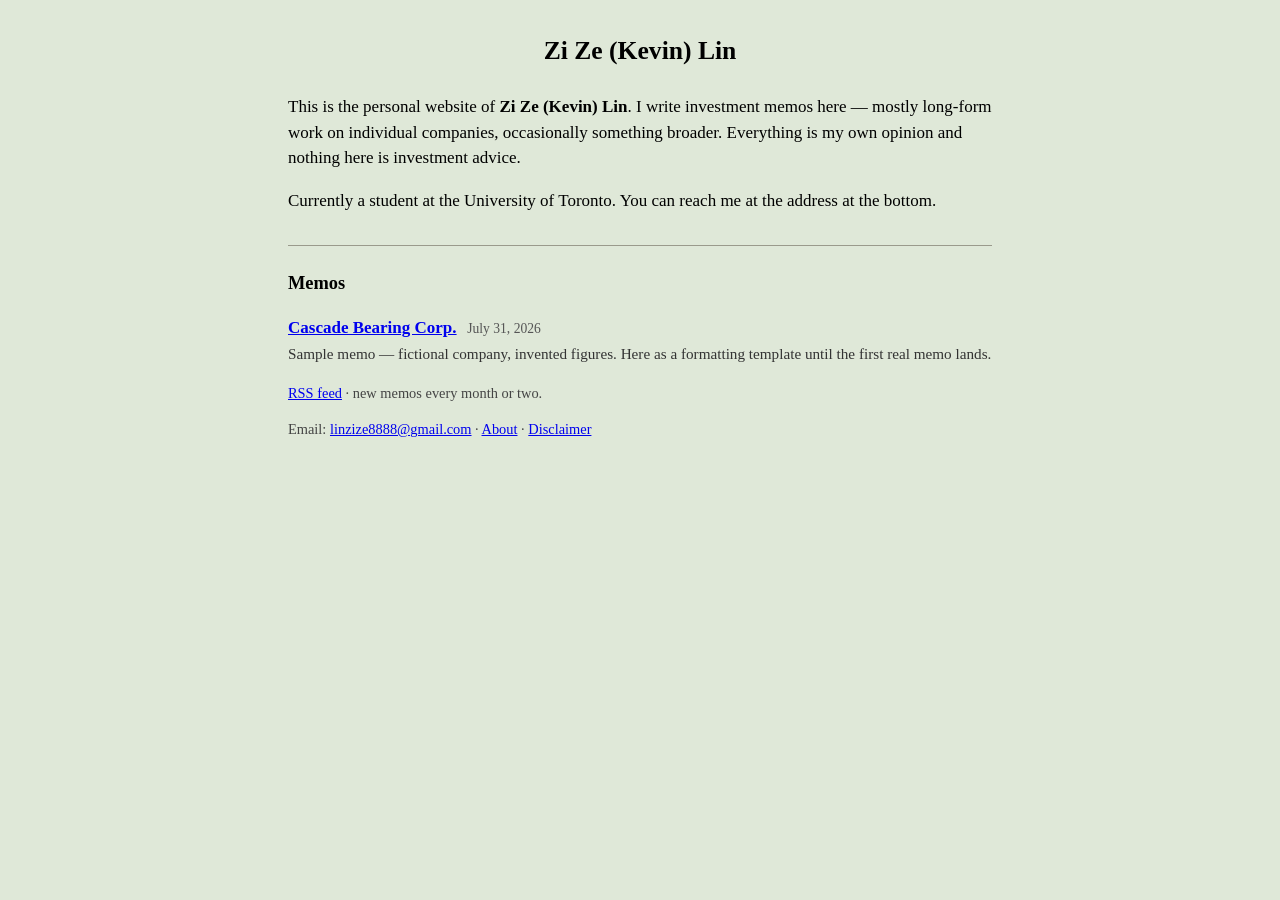
==== index.html @ 4727ceb1 "Add files via upload" ====
<!DOCTYPE html>
<html lang="en">
<head>
<meta charset="utf-8">
<meta name="viewport" content="width=device-width, initial-scale=1">
<title>Zi Ze (Kevin) Lin</title>
<meta name="description" content="Investment memos and notes by Zi Ze (Kevin) Lin.">
<link rel="alternate" type="application/rss+xml" title="Zi Ze (Kevin) Lin — Memos" href="/feed.xml">
<link rel="stylesheet" href="/style.css">
</head>
<body>

<h1>Zi Ze (Kevin) Lin</h1>

<p>This is the personal website of <b>Zi Ze (Kevin) Lin</b>. I write investment memos here &mdash;
mostly long-form work on individual companies, occasionally something broader. Everything is my own opinion and nothing here is investment advice.</p>

<p>Currently a student at the University of Toronto. You can reach
me at the address at the bottom.</p>

<hr>

<h2>Memos</h2>

<ul class="memos">
  <li>
    <a href="/memos/2026-07-31-cascade-bearing.html">Cascade Bearing Corp.</a>
    <span class="meta">July 31, 2026</span>
    <div class="blurb">Sample memo &mdash; fictional company, invented figures. Here as a
    formatting template until the first real memo lands.</div>
  </li>
</ul>

<p class="note"><a href="/feed.xml">RSS feed</a> &middot; new memos every month or two.</p>

<p class="footer">
Email: <a href="mailto:linzize8888@gmail.com">linzize8888@gmail.com</a>
&middot; <a href="/about.html">About</a>
&middot; <a href="/disclaimer.html">Disclaimer</a>
</p>

</body>
</html>
---- style.css ----
/* ============================================================
   Everything that controls how the site looks lives in here.
   It is short on purpose. Change the numbers, reload, repeat.
   ============================================================ */

body {
  /* The pale background. Try #e8e4d8 (parchment) or #fff (plain white). */
  background: #dfe8d8;
  color: #000;

  font-family: "Times New Roman", Times, Georgia, serif;
  font-size: 17px;
  line-height: 1.5;

  /* Caps the line length so long memos stay readable.
     Raise to 60rem if you want the full-width Berkshire look. */
  max-width: 44rem;
  margin: 0 auto;
  padding: 2rem 1.25rem 5rem;
}

/* ---------- links: the classic browser blue/purple ---------- */

a          { color: #0000ee; }
a:visited  { color: #551a8b; }
a:hover    { background: #ffffc0; }
a:focus-visible { outline: 2px solid #000; outline-offset: 1px; }

/* ---------- headings ---------- */

h1 {
  font-size: 1.6rem;
  text-align: center;
  margin: 0 0 1.5rem;
}

h2 {
  font-size: 1.15rem;
  margin: 0 0 0.6rem;
}

h3 {
  font-size: 1rem;
  margin: 1.75rem 0 0.4rem;
}

/* ---------- the horizontal rules that divide sections ---------- */

hr {
  border: 0;
  border-top: 1px solid #9a9a8c;
  margin: 2rem 0 1.5rem;
}

/* ---------- lists ---------- */

ul { padding-left: 1.2rem; }
li { margin-bottom: 0.4rem; }

ul.memos       { list-style: none; padding-left: 0; }
ul.memos li    { margin-bottom: 1.1rem; }
ul.memos a     { font-weight: bold; }

.meta {
  font-size: 0.85rem;
  color: #555;
  margin-left: 0.4rem;
}

.blurb {
  font-size: 0.95rem;
  color: #333;
  margin-top: 0.15rem;
}

/* ---------- memo page bits ---------- */

.memo-header  { margin-bottom: 1.5rem; }
.memo-header h1 { margin-bottom: 0.4rem; }

.memo-facts {
  font-size: 0.9rem;
  color: #444;
  text-align: center;
}

blockquote {
  margin: 1.25rem 0 1.25rem 1.5rem;
  padding-left: 1rem;
  border-left: 3px solid #9a9a8c;
  font-style: italic;
}

table {
  border-collapse: collapse;
  margin: 1.25rem 0;
  font-size: 0.95rem;
  width: 100%;
}

th, td {
  border: 1px solid #9a9a8c;
  padding: 0.35rem 0.6rem;
  text-align: right;
}

th        { background: rgba(0,0,0,0.05); }
th:first-child, td:first-child { text-align: left; }

.note, .footer {
  font-size: 0.9rem;
  color: #444;
}

.disclosure {
  font-size: 0.85rem;
  color: #444;
  margin-top: 2rem;
}

/* Banner for the sample memo. Delete this rule once the sample is gone. */
.sample {
  font-size: 0.9rem;
  background: #fff8c4;
  border: 1px solid #9a9a8c;
  padding: 0.6rem 0.8rem;
  margin: 1.25rem 0;
}

/* ---------- small screens ---------- */

@media (max-width: 480px) {
  body { padding: 1.25rem 1rem 3rem; font-size: 16px; }
  h1   { font-size: 1.35rem; }
}

/* ---------- printing / saving as PDF ----------
   Memos get printed and emailed around. Make that look right. */

@media print {
  body { background: #fff; max-width: none; font-size: 11pt; padding: 0; }
  a    { color: #000; text-decoration: none; }
  a[href^="http"]::after { content: " (" attr(href) ")"; font-size: 9pt; }
  hr, .footer { display: none; }
}
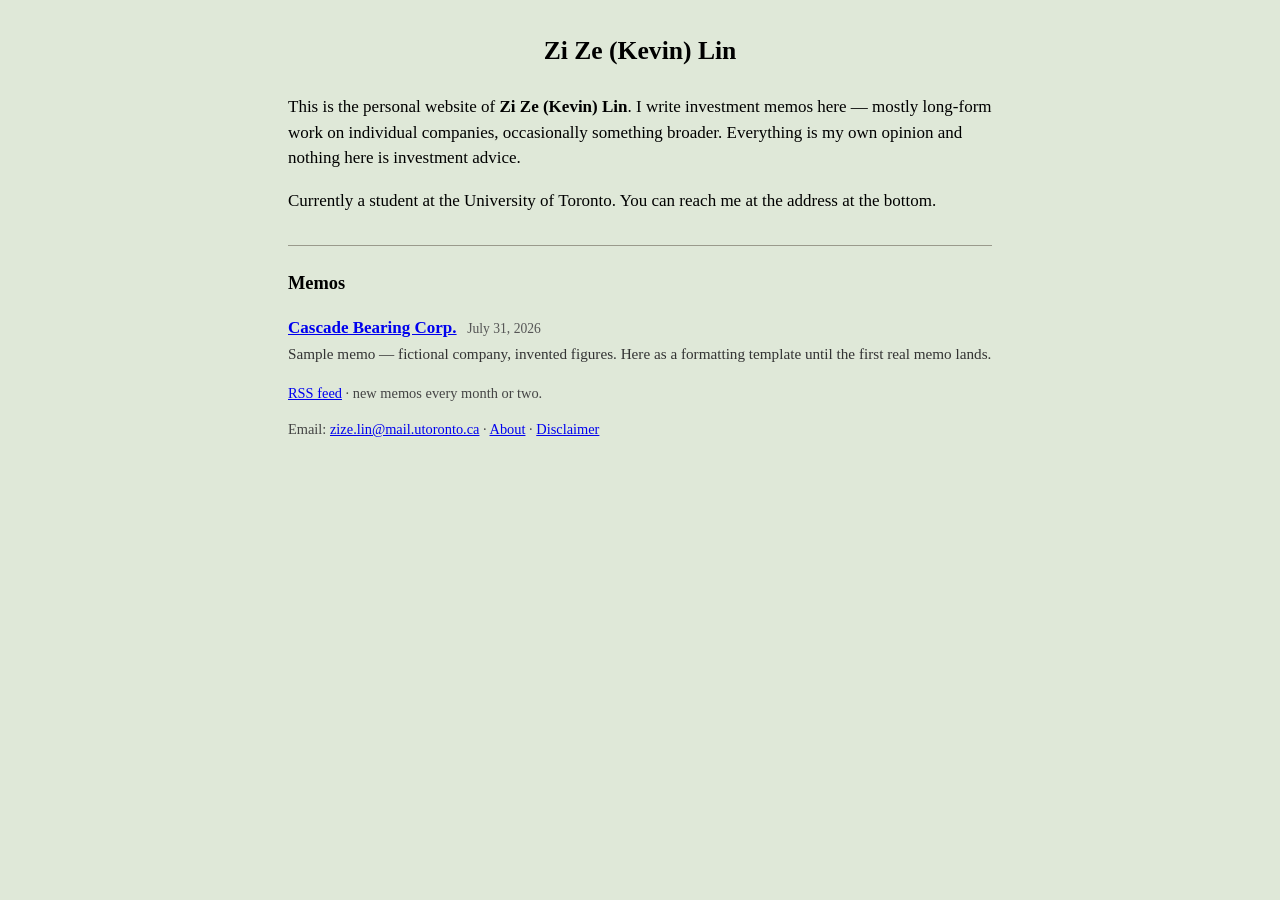
==== commit a5517cfd: "Add files via upload" ====
--- a/index.html
+++ b/index.html
@@ -34,7 +34,7 @@
 <p class="note"><a href="/feed.xml">RSS feed</a> &middot; new memos every month or two.</p>
 
 <p class="footer">
-Email: <a href="mailto:linzize8888@gmail.com">linzize8888@gmail.com</a>
+Email: <a href="mailto:zize.lin@mail.utoronto.ca">zize.lin@mail.utoronto.ca</a>
 &middot; <a href="/about.html">About</a>
 &middot; <a href="/disclaimer.html">Disclaimer</a>
 </p>
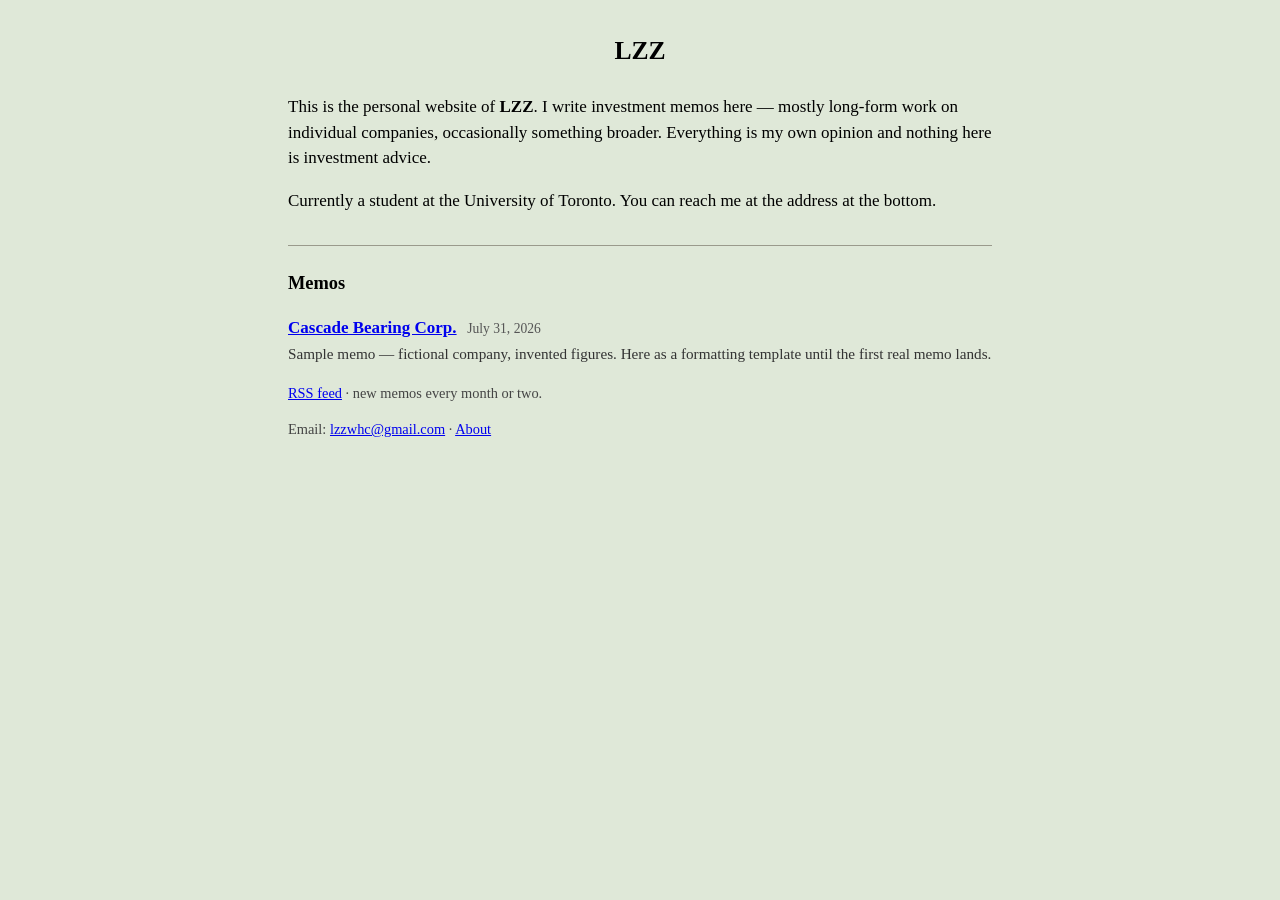
==== commit bb09d8d9: "Add files via upload" ====
--- a/index.html
+++ b/index.html
@@ -3,16 +3,16 @@
 <head>
 <meta charset="utf-8">
 <meta name="viewport" content="width=device-width, initial-scale=1">
-<title>Zi Ze (Kevin) Lin</title>
-<meta name="description" content="Investment memos and notes by Zi Ze (Kevin) Lin.">
-<link rel="alternate" type="application/rss+xml" title="Zi Ze (Kevin) Lin — Memos" href="/feed.xml">
+<title>LZZ</title>
+<meta name="description" content="Investment memos and notes by LZZ.">
+<link rel="alternate" type="application/rss+xml" title="LZZ — Memos" href="/feed.xml">
 <link rel="stylesheet" href="/style.css">
 </head>
 <body>
 
-<h1>Zi Ze (Kevin) Lin</h1>
+<h1>LZZ</h1>
 
-<p>This is the personal website of <b>Zi Ze (Kevin) Lin</b>. I write investment memos here &mdash;
+<p>This is the personal website of <b>LZZ</b>. I write investment memos here &mdash;
 mostly long-form work on individual companies, occasionally something broader. Everything is my own opinion and nothing here is investment advice.</p>
 
 <p>Currently a student at the University of Toronto. You can reach
@@ -34,9 +34,8 @@
 <p class="note"><a href="/feed.xml">RSS feed</a> &middot; new memos every month or two.</p>
 
 <p class="footer">
-Email: <a href="mailto:zize.lin@mail.utoronto.ca">zize.lin@mail.utoronto.ca</a>
+Email: <a href="mailto:lzzwhc@gmail.com">lzzwhc@gmail.com</a>
 &middot; <a href="/about.html">About</a>
-&middot; <a href="/disclaimer.html">Disclaimer</a>
 </p>
 
 </body>
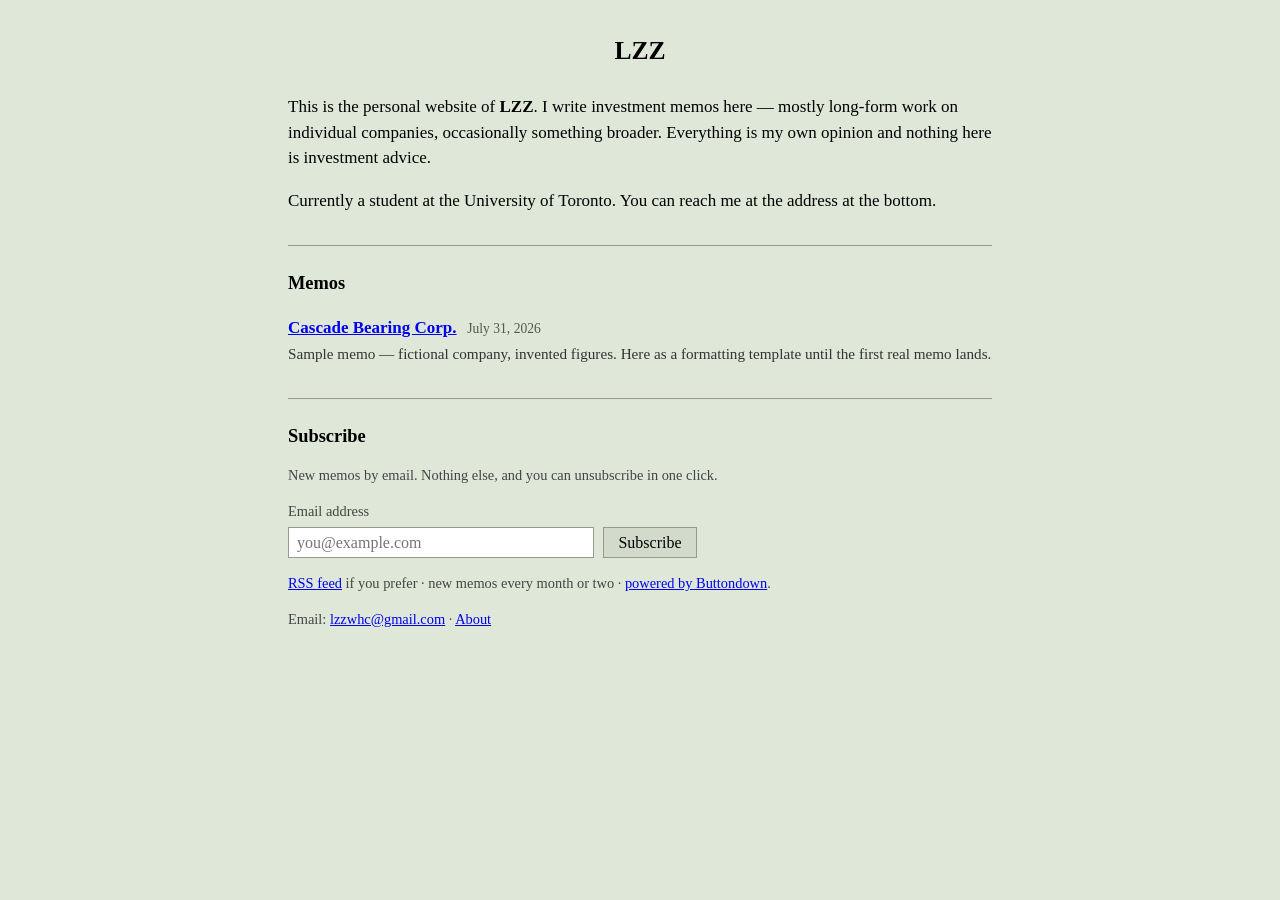
==== commit 9f6595b0: "Add files via upload" ====
--- a/index.html
+++ b/index.html
@@ -31,7 +31,24 @@
   </li>
 </ul>
 
-<p class="note"><a href="/feed.xml">RSS feed</a> &middot; new memos every month or two.</p>
+<hr>
+
+<h2>Subscribe</h2>
+
+<p class="note">New memos by email. Nothing else, and you can unsubscribe in one click.</p>
+
+<form class="subscribe"
+      action="https://buttondown.com/api/emails/embed-subscribe/lzz"
+      method="post"
+      target="_blank">
+  <label for="bd-email">Email address</label>
+  <input type="email" name="email" id="bd-email" placeholder="you@example.com" required>
+  <input type="submit" value="Subscribe">
+</form>
+
+<p class="note"><a href="/feed.xml">RSS feed</a> if you prefer &middot; new memos every
+month or two &middot; <a href="https://buttondown.com/refer/lzz" target="_blank">powered by
+Buttondown</a>.</p>
 
 <p class="footer">
 Email: <a href="mailto:lzzwhc@gmail.com">lzzwhc@gmail.com</a>
--- a/style.css
+++ b/style.css
@@ -127,11 +127,48 @@
   margin: 1.25rem 0;
 }
 
+/* ---------- email signup ---------- */
+
+.subscribe { margin: 0.9rem 0 0.6rem; }
+
+.subscribe label {
+  display: block;
+  font-size: 0.9rem;
+  color: #444;
+  margin-bottom: 0.3rem;
+}
+
+.subscribe input[type="email"],
+.subscribe input[type="submit"] {
+  font-family: inherit;
+  font-size: 1rem;
+  padding: 0.35rem 0.5rem;
+  border: 1px solid #9a9a8c;
+}
+
+.subscribe input[type="email"] {
+  background: #fff;
+  width: 18rem;
+  max-width: 100%;
+}
+
+.subscribe input[type="submit"] {
+  background: rgba(0,0,0,0.06);
+  padding: 0.35rem 0.9rem;
+  margin-left: 0.3rem;
+  cursor: pointer;
+}
+
+.subscribe input[type="submit"]:hover { background: #ffffc0; }
+
 /* ---------- small screens ---------- */
 
 @media (max-width: 480px) {
   body { padding: 1.25rem 1rem 3rem; font-size: 16px; }
   h1   { font-size: 1.35rem; }
+
+  .subscribe input[type="email"]  { width: 100%; margin-bottom: 0.45rem; }
+  .subscribe input[type="submit"] { margin-left: 0; }
 }
 
 /* ---------- printing / saving as PDF ----------
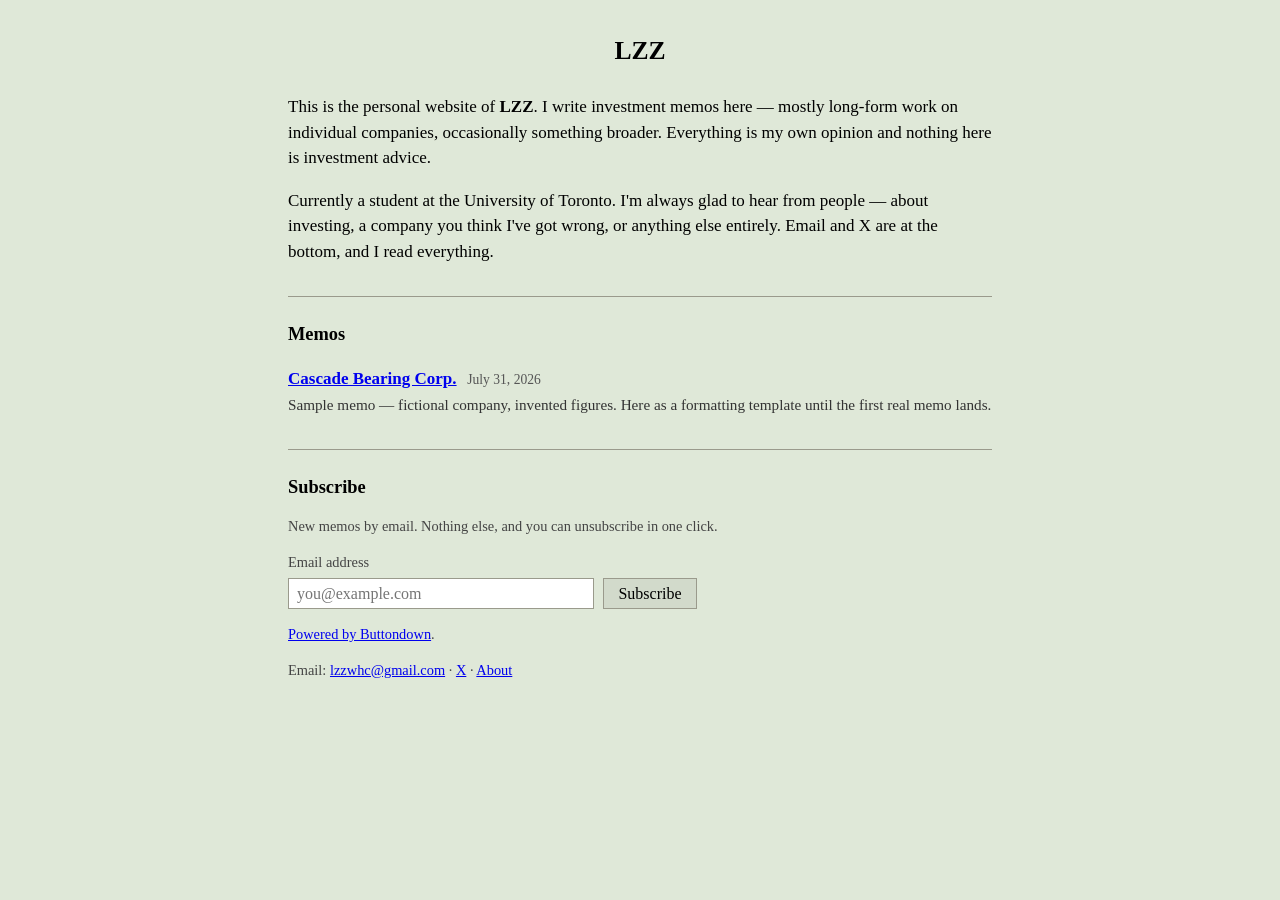
==== commit 7caeda06: "Add files via upload" ====
--- a/index.html
+++ b/index.html
@@ -15,8 +15,9 @@
 <p>This is the personal website of <b>LZZ</b>. I write investment memos here &mdash;
 mostly long-form work on individual companies, occasionally something broader. Everything is my own opinion and nothing here is investment advice.</p>
 
-<p>Currently a student at the University of Toronto. You can reach
-me at the address at the bottom.</p>
+<p>Currently a student at the University of Toronto. I'm always glad to hear from people
+&mdash; about investing, a company you think I've got wrong, or anything else entirely.
+Email and X are at the bottom, and I read everything.</p>
 
 <hr>
 
@@ -46,12 +47,12 @@
   <input type="submit" value="Subscribe">
 </form>
 
-<p class="note"><a href="/feed.xml">RSS feed</a> if you prefer &middot; new memos every
-month or two &middot; <a href="https://buttondown.com/refer/lzz" target="_blank">powered by
+<p class="note"><a href="https://buttondown.com/refer/lzz" target="_blank">Powered by
 Buttondown</a>.</p>
 
 <p class="footer">
 Email: <a href="mailto:lzzwhc@gmail.com">lzzwhc@gmail.com</a>
+&middot; <a href="https://x.com/lzzwhc">X</a>
 &middot; <a href="/about.html">About</a>
 </p>
 
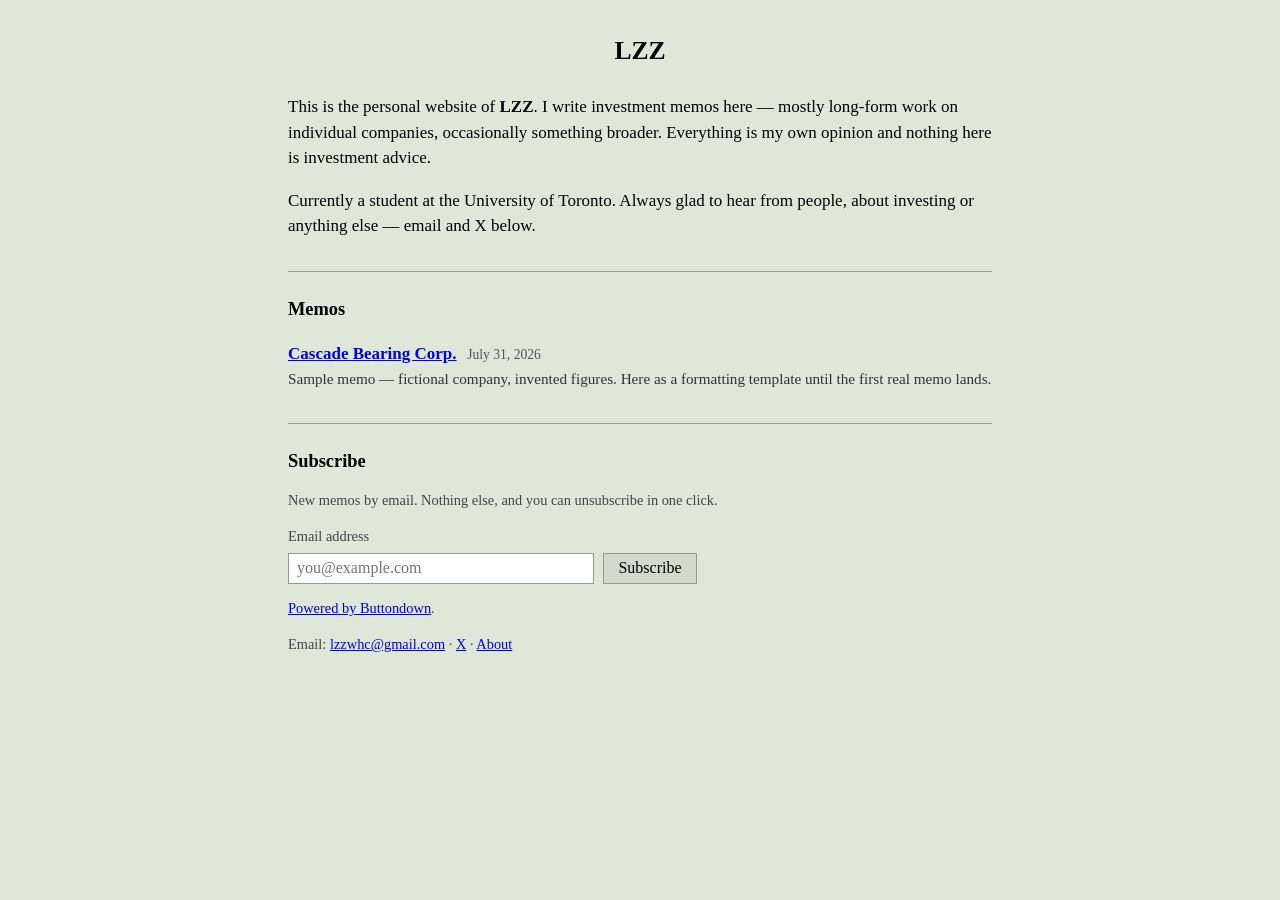
==== commit 2633af5e: "Add files via upload" ====
--- a/index.html
+++ b/index.html
@@ -15,9 +15,8 @@
 <p>This is the personal website of <b>LZZ</b>. I write investment memos here &mdash;
 mostly long-form work on individual companies, occasionally something broader. Everything is my own opinion and nothing here is investment advice.</p>
 
-<p>Currently a student at the University of Toronto. I'm always glad to hear from people
-&mdash; about investing, a company you think I've got wrong, or anything else entirely.
-Email and X are at the bottom, and I read everything.</p>
+<p>Currently a student at the University of Toronto. Always glad to hear from people, about
+investing or anything else &mdash; email and X below.</p>
 
 <hr>
 
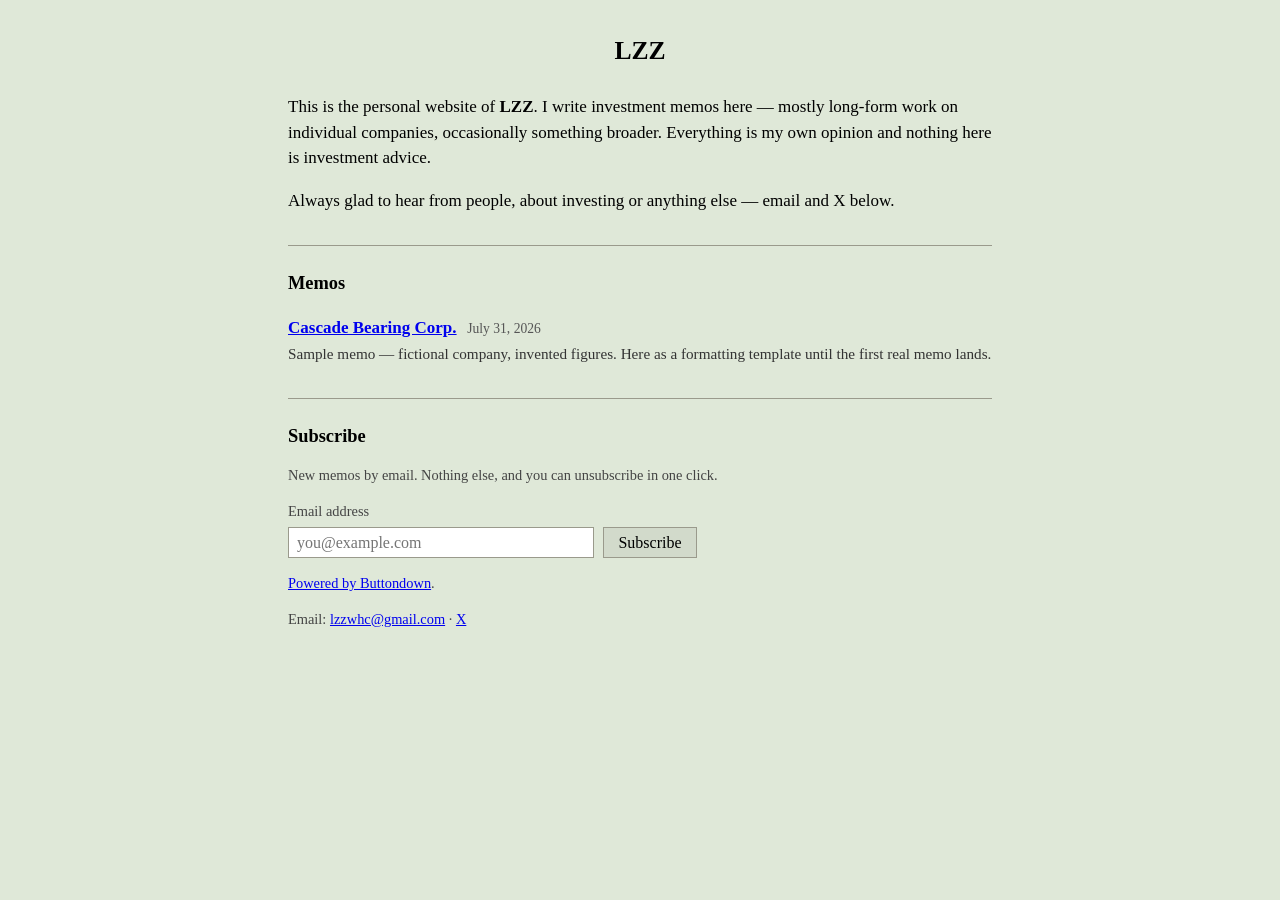
==== commit d24d9dde: "Add files via upload" ====
--- a/index.html
+++ b/index.html
@@ -15,8 +15,8 @@
 <p>This is the personal website of <b>LZZ</b>. I write investment memos here &mdash;
 mostly long-form work on individual companies, occasionally something broader. Everything is my own opinion and nothing here is investment advice.</p>
 
-<p>Currently a student at the University of Toronto. Always glad to hear from people, about
-investing or anything else &mdash; email and X below.</p>
+<p>Always glad to hear from people, about investing or anything else &mdash; email and X
+below.</p>
 
 <hr>
 
@@ -52,7 +52,6 @@
 <p class="footer">
 Email: <a href="mailto:lzzwhc@gmail.com">lzzwhc@gmail.com</a>
 &middot; <a href="https://x.com/lzzwhc">X</a>
-&middot; <a href="/about.html">About</a>
 </p>
 
 </body>
